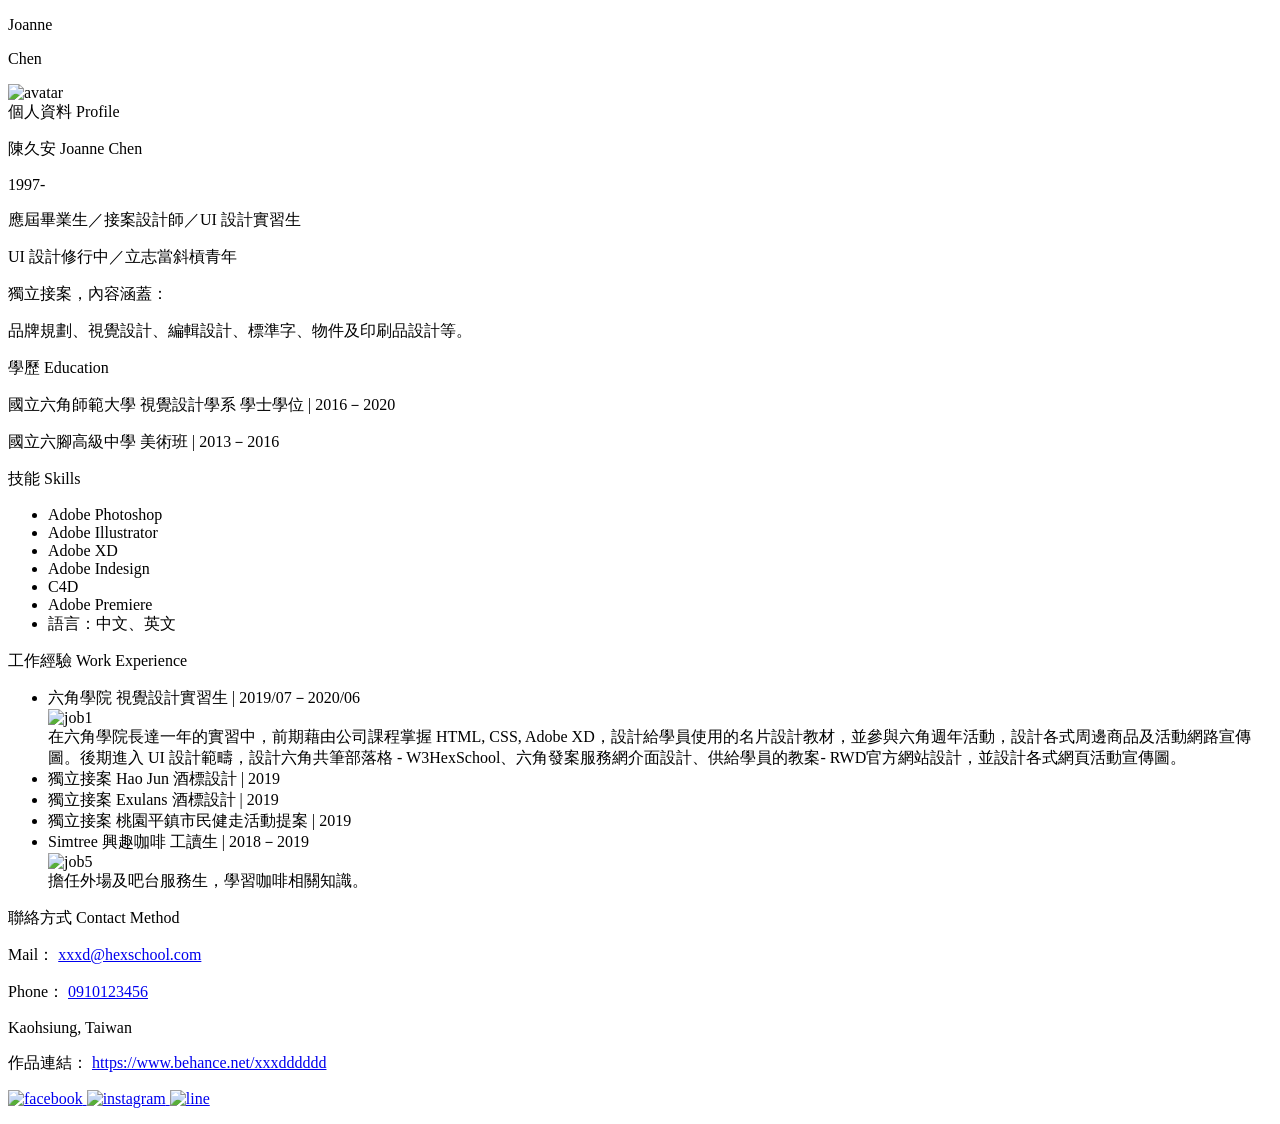
==== hexschool-layout-class/pre-practice/1_personal-resume/index.html @ d4aef58b "add pre practice 1 - personal resume" ====
<!DOCTYPE html>
<html lang="zh-tw">
  <head>
    <meta charset="UTF-8" />
    <meta http-equiv="X-UA-Compatible" content="IE=edge" />
    <meta name="viewport" content="width=device-width, initial-scale=1.0" />
    <title>Personal Resume</title>
  </head>
  <body>
    <div class="container">
      <div class="content">
        <div class="main">
          <div class="name">
            <p>Joanne</p>
            <p>Chen</p>
          </div>
          <div class="divider"></div>
          <div class="avatar">
            <img
              src="https://hexschool.github.io/webLayoutTraining1st/week1/photo.png"
              alt="avatar"
            />
          </div>
        </div>
        <div class="info profile">
          <div class="title">
            個人資料
            <span class="en"> Profile </span>
          </div>
          <div class="divider"></div>
          <div class="description">
            <p>陳久安 Joanne Chen</p>
            <p>1997-</p>
            <p>應屆畢業生／接案設計師／UI 設計實習生</p>
            <p>UI 設計修行中／立志當斜槓青年</p>
            <p class="filler"></p>
            <p>獨立接案，內容涵蓋：</p>
            <p>品牌規劃、視覺設計、編輯設計、標準字、物件及印刷品設計等。</p>
          </div>
        </div>
        <div class="info education">
          <div class="title">
            學歷
            <span class="en"> Education </span>
          </div>
          <div class="divider"></div>
          <div class="description">
            <p>國立六角師範大學 視覺設計學系 學士學位 | 2016－2020</p>
            <p class="filler"></p>
            <p>國立六腳高級中學 美術班 | 2013－2016</p>
          </div>
        </div>
        <div class="info info-bg skill">
          <div class="title">
            技能
            <span class="en"> Skills </span>
          </div>
          <div class="divider"></div>
          <div class="description">
            <div class="list">
              <div class="side-line"></div>
              <ul class="item-list">
                <li class="item">Adobe Photoshop</li>
                <li class="item">Adobe Illustrator</li>
                <li class="item">Adobe XD</li>
                <li class="item">Adobe Indesign</li>
                <li class="item">C4D</li>
                <li class="item">Adobe Premiere</li>
                <li class="item">語言：中文、英文</li>
              </ul>
            </div>
          </div>
        </div>
        <div class="info experience">
          <div class="title">
            工作經驗
            <span class="en"> Work Experience </span>
          </div>
          <div class="divider"></div>
          <div class="description">
            <div class="list">
              <div class="side-line"></div>
              <ul class="item-list">
                <li class="item">
                  <div class="title">
                    六角學院 視覺設計實習生 | 2019/07－2020/06
                  </div>
                  <div class="avatar">
                    <img
                      src="https://hexschool.github.io/webLayoutTraining1st/week1/Group%201.svg"
                      alt="job1"
                    />
                  </div>
                  <div class="description">
                    在六角學院長達一年的實習中，前期藉由公司課程掌握 HTML, CSS,
                    Adobe
                    XD，設計給學員使用的名片設計教材，並參與六角週年活動，設計各式周邊商品及活動網路宣傳圖。後期進入
                    UI 設計範疇，設計六角共筆部落格 -
                    W3HexSchool、六角發案服務網介面設計、供給學員的教案-
                    RWD官方網站設計，並設計各式網頁活動宣傳圖。
                  </div>
                </li>
                <li class="item">
                  <div class="title">獨立接案 Hao Jun 酒標設計 | 2019</div>
                </li>
                <li class="item">
                  <div class="title">獨立接案 Exulans 酒標設計 | 2019</div>
                </li>
                <li class="item">
                  <div class="title">
                    獨立接案 桃園平鎮市民健走活動提案 | 2019
                  </div>
                </li>
                <li class="item">
                  <div class="title">Simtree 興趣咖啡 工讀生 | 2018－2019</div>
                  <div class="avatar">
                    <img
                      src="https://hexschool.github.io/webLayoutTraining1st/week1/simtree.png"
                      alt="job5"
                    />
                  </div>
                  <div class="description">
                    擔任外場及吧台服務生，學習咖啡相關知識。
                  </div>
                </li>
              </ul>
            </div>
          </div>
        </div>
      </div>
      <div class="footer">
        <div class="info info-bg">
          <div class="title">
            聯絡方式
            <span class="en"> Contact Method </span>
          </div>
          <div class="divider"></div>
          <div class="description">
            <p>
              Mail：
              <a href="mailto:xxxd@hexschool.com">xxxd@hexschool.com</a>
            </p>
            <p>
              Phone：
              <a href="tel:0910123456">0910123456</a>
            </p>
            <p>Kaohsiung, Taiwan</p>
            <p>
              作品連結：
              <a href="https://www.behance.net/xxxdddddd"
                >https://www.behance.net/xxxdddddd</a
              >
            </p>
            <p class="social">
              <a href="#">
                <img
                  src="https://hexschool.github.io/webLayoutTraining1st/week1/facebook.svg"
                  alt="facebook"
                />
              </a>
              <a href="#">
                <img
                  src="https://hexschool.github.io/webLayoutTraining1st/week1/instagram-alt.svg"
                  alt="instagram"
                />
              </a>
              <a href="#">
                <img
                  src="https://hexschool.github.io/webLayoutTraining1st/week1/line.svg"
                  alt="line"
                />
              </a>
            </p>
          </div>
        </div>
      </div>
    </div>
  </body>
</html>
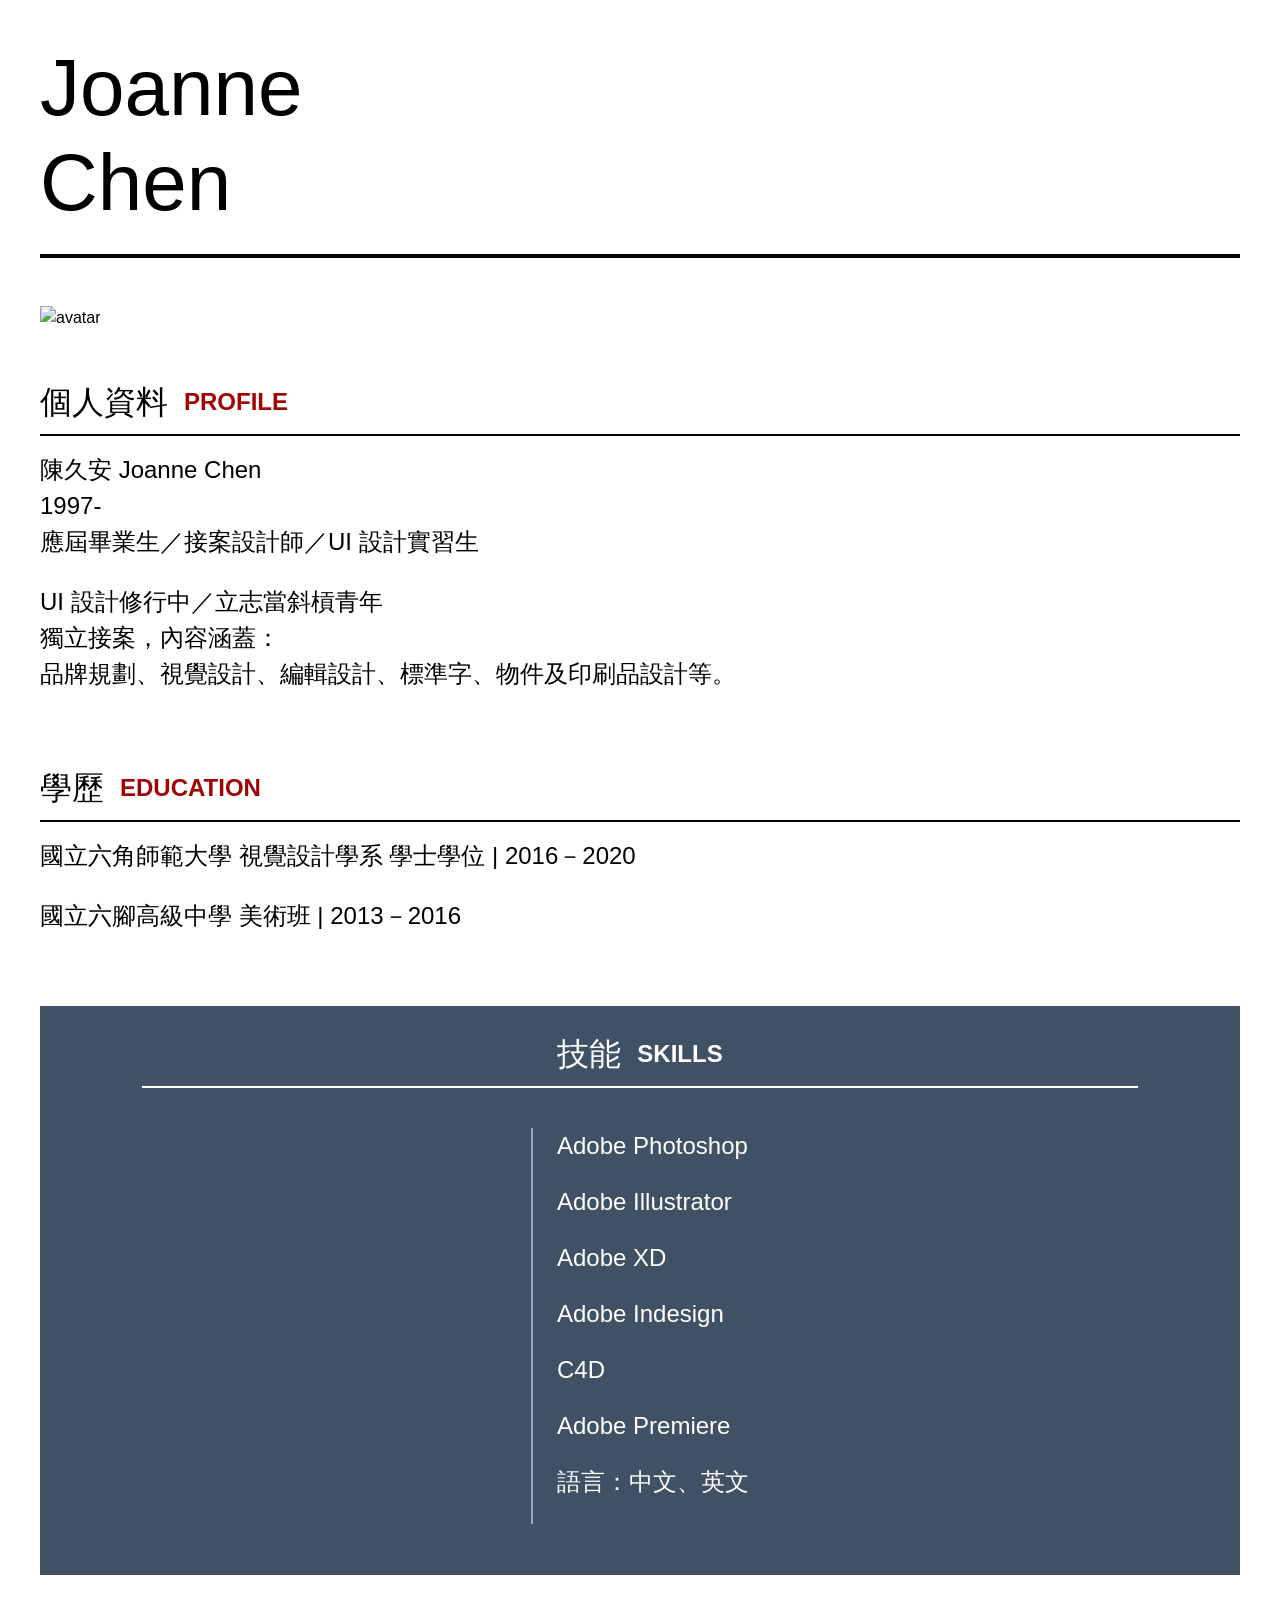
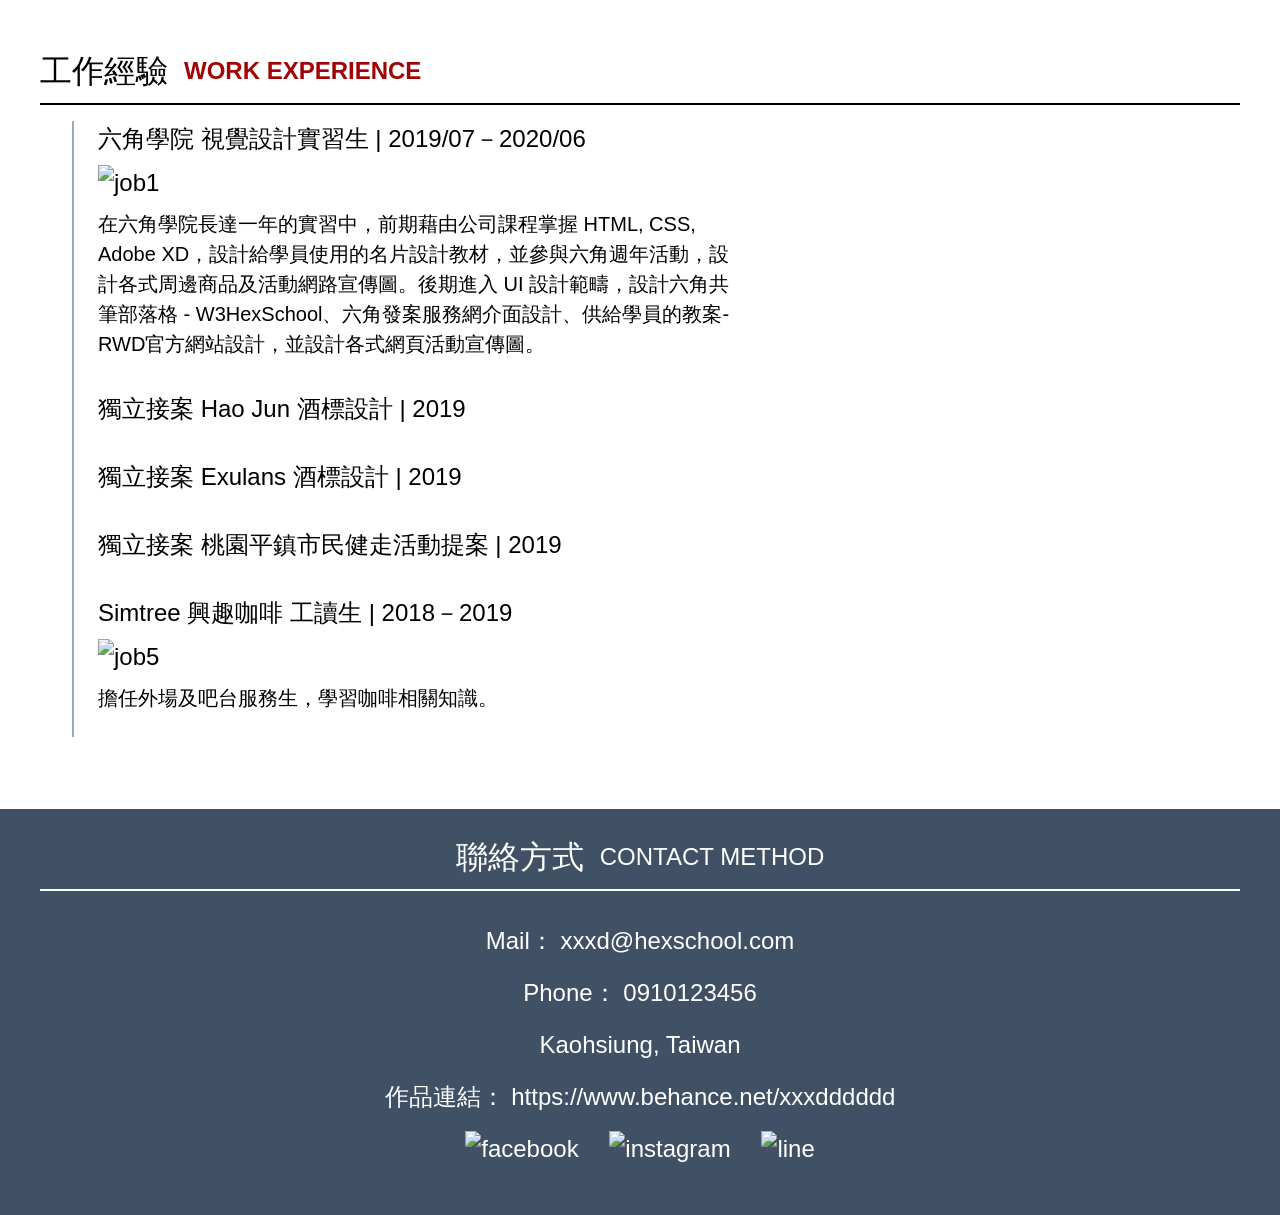
==== commit 6ce90d7b: "pre practice 1: fix teacher recommend" ====
--- a/hexschool-layout-class/pre-practice/1_personal-resume/index.html
+++ b/hexschool-layout-class/pre-practice/1_personal-resume/index.html
@@ -5,15 +5,17 @@
     <meta http-equiv="X-UA-Compatible" content="IE=edge" />
     <meta name="viewport" content="width=device-width, initial-scale=1.0" />
     <title>Personal Resume</title>
+    <link rel="stylesheet" href="./style/style.css" />
   </head>
   <body>
     <div class="container">
       <div class="content">
         <div class="main">
-          <div class="name">
-            <p>Joanne</p>
-            <p>Chen</p>
-          </div>
+          <h1 class="name">
+            Joanne
+            <br />
+            Chen
+          </h1>
           <div class="divider"></div>
           <div class="avatar">
             <img
@@ -23,26 +25,30 @@
           </div>
         </div>
         <div class="info profile">
-          <div class="title">
+          <h2 class="title">
             個人資料
             <span class="en"> Profile </span>
-          </div>
+          </h2>
           <div class="divider"></div>
           <div class="description">
-            <p>陳久安 Joanne Chen</p>
-            <p>1997-</p>
-            <p>應屆畢業生／接案設計師／UI 設計實習生</p>
-            <p>UI 設計修行中／立志當斜槓青年</p>
-            <p class="filler"></p>
-            <p>獨立接案，內容涵蓋：</p>
-            <p>品牌規劃、視覺設計、編輯設計、標準字、物件及印刷品設計等。</p>
+            <ul>
+              <li>陳久安 Joanne Chen</li>
+              <li>1997-</li>
+              <li>應屆畢業生／接案設計師／UI 設計實習生</li>
+            </ul>
+            <ul>
+              <li>UI 設計修行中／立志當斜槓青年</li>
+              <li>
+                獨立接案，內容涵蓋：<br />品牌規劃、視覺設計、編輯設計、標準字、物件及印刷品設計等。
+              </li>
+            </ul>
           </div>
         </div>
         <div class="info education">
-          <div class="title">
+          <h2 class="title">
             學歷
             <span class="en"> Education </span>
-          </div>
+          </h2>
           <div class="divider"></div>
           <div class="description">
             <p>國立六角師範大學 視覺設計學系 學士學位 | 2016－2020</p>
@@ -51,10 +57,10 @@
           </div>
         </div>
         <div class="info info-bg skill">
-          <div class="title">
+          <h2 class="title">
             技能
             <span class="en"> Skills </span>
-          </div>
+          </h2>
           <div class="divider"></div>
           <div class="description">
             <div class="list">
@@ -72,19 +78,19 @@
           </div>
         </div>
         <div class="info experience">
-          <div class="title">
+          <h2 class="title">
             工作經驗
             <span class="en"> Work Experience </span>
-          </div>
+          </h2>
           <div class="divider"></div>
           <div class="description">
             <div class="list">
               <div class="side-line"></div>
               <ul class="item-list">
                 <li class="item">
-                  <div class="title">
+                  <h3 class="title">
                     六角學院 視覺設計實習生 | 2019/07－2020/06
-                  </div>
+                  </h3>
                   <div class="avatar">
                     <img
                       src="https://hexschool.github.io/webLayoutTraining1st/week1/Group%201.svg"
@@ -101,18 +107,18 @@
                   </div>
                 </li>
                 <li class="item">
-                  <div class="title">獨立接案 Hao Jun 酒標設計 | 2019</div>
+                  <h3 class="title">獨立接案 Hao Jun 酒標設計 | 2019</h3>
                 </li>
                 <li class="item">
-                  <div class="title">獨立接案 Exulans 酒標設計 | 2019</div>
+                  <h3 class="title">獨立接案 Exulans 酒標設計 | 2019</h3>
                 </li>
                 <li class="item">
-                  <div class="title">
+                  <h3 class="title">
                     獨立接案 桃園平鎮市民健走活動提案 | 2019
-                  </div>
+                  </h3>
                 </li>
                 <li class="item">
-                  <div class="title">Simtree 興趣咖啡 工讀生 | 2018－2019</div>
+                  <h3 class="title">Simtree 興趣咖啡 工讀生 | 2018－2019</h3>
                   <div class="avatar">
                     <img
                       src="https://hexschool.github.io/webLayoutTraining1st/week1/simtree.png"
@@ -130,10 +136,10 @@
       </div>
       <div class="footer">
         <div class="info info-bg">
-          <div class="title">
+          <h2 class="title">
             聯絡方式
             <span class="en"> Contact Method </span>
-          </div>
+          </h2>
           <div class="divider"></div>
           <div class="description">
             <p>
--- a/hexschool-layout-class/pre-practice/1_personal-resume/style/style.css
+++ b/hexschool-layout-class/pre-practice/1_personal-resume/style/style.css
@@ -0,0 +1,205 @@
+/* http://meyerweb.com/eric/tools/css/reset/ 
+   v2.0 | 20110126
+   License: none (public domain)
+*/
+html, body, div, span, applet, object, iframe,
+h1, h2, h3, h4, h5, h6, p, blockquote, pre,
+a, abbr, acronym, address, big, cite, code,
+del, dfn, em, img, ins, kbd, q, s, samp,
+small, strike, strong, sub, sup, tt, var,
+b, u, i, center,
+dl, dt, dd, ol, ul, li,
+fieldset, form, label, legend,
+table, caption, tbody, tfoot, thead, tr, th, td,
+article, aside, canvas, details, embed,
+figure, figcaption, footer, header, hgroup,
+menu, nav, output, ruby, section, summary,
+time, mark, audio, video {
+  margin: 0;
+  padding: 0;
+  border: 0;
+  font-size: 100%;
+  font: inherit;
+  vertical-align: baseline;
+}
+
+/* HTML5 display-role reset for older browsers */
+article, aside, details, figcaption, figure,
+footer, header, hgroup, menu, nav, section {
+  display: block;
+}
+
+body {
+  line-height: 1;
+}
+
+ol, ul {
+  list-style: none;
+}
+
+blockquote, q {
+  quotes: none;
+}
+
+blockquote:before, blockquote:after,
+q:before, q:after {
+  content: "";
+  content: none;
+}
+
+table {
+  border-collapse: collapse;
+  border-spacing: 0;
+}
+
+body {
+  font-family: "SF Pro Text", "PingFang TC", sans-serif, serif;
+  line-height: 1.5;
+}
+
+.container {
+  margin: 0 auto;
+}
+
+.content {
+  max-width: 1200px;
+  margin: 0 auto;
+}
+
+.main {
+  margin: 40px 0 24px 0;
+}
+.main .name {
+  font-size: 80px;
+  line-height: 1.1875;
+}
+.main .divider {
+  border: 2px solid #000;
+  margin: 24px 0;
+}
+.main .avatar {
+  display: inline-block;
+  margin: 24px 0;
+}
+.main .avatar img {
+  vertical-align: bottom;
+}
+
+.skill .description .list {
+  justify-content: center;
+}
+
+.experience .description .list .side-line {
+  margin-left: 32px;
+}
+.experience .description .list .item {
+  margin-bottom: 32px;
+}
+.experience .description .list .item:last-child {
+  margin-bottom: 0;
+}
+
+.footer {
+  background-color: #415165;
+}
+.footer .info {
+  max-width: 1200px;
+  margin: 0 auto;
+  padding: 24px 0 48px 0;
+}
+.footer .info .title .en {
+  color: #fff;
+  font-weight: 500;
+}
+.footer .info .description p {
+  display: inline-block;
+  margin-top: 16px;
+  width: 100%;
+  text-align: center;
+}
+.footer .info .description p a {
+  display: inline-block;
+  color: #FFF;
+  text-decoration: none;
+}
+.footer .info .social {
+  margin-top: 20px;
+}
+.footer .info .social a {
+  margin: 0 12px;
+}
+
+.info {
+  margin-bottom: 72px;
+}
+.info .title {
+  font-size: 32px;
+  font-weight: 500;
+  display: flex;
+  align-items: center;
+}
+.info .title .en {
+  font-size: 24px;
+  font-weight: 600;
+  color: #a00404;
+  text-transform: uppercase;
+  margin-left: 16px;
+}
+.info .divider {
+  border: 1px solid #000;
+  margin: 8px 0 16px 0;
+}
+.info .description {
+  font-size: 24px;
+  font-weight: 300;
+}
+.info .description ul {
+  margin-bottom: 24px;
+}
+.info .description .filler {
+  height: 24px;
+}
+.info-bg {
+  background-color: #415165;
+  color: #fff;
+  padding: 24px 102px 51px 102px;
+}
+.info-bg .title {
+  justify-content: center;
+}
+.info-bg .title .en {
+  color: #fff;
+}
+.info-bg .divider {
+  border: 1px solid #fff;
+}
+.info-bg .description .list {
+  margin-top: 40px;
+}
+
+.list {
+  display: flex;
+}
+.list .side-line {
+  border: 1px solid #96a9c4;
+  margin: 0 24px 0 0;
+}
+.list .item-list .item {
+  margin-bottom: 20px;
+}
+.list .item-list .item:last-child {
+  margin-bottom: 0;
+}
+.list .item-list .item .title {
+  font-size: 24px;
+  margin-bottom: 8px;
+}
+.list .item-list .item .avatar {
+  margin-bottom: 8px;
+}
+.list .item-list .item .description {
+  max-width: 642px;
+  font-size: 20px;
+}
+
+/*# sourceMappingURL=style.css.map */
